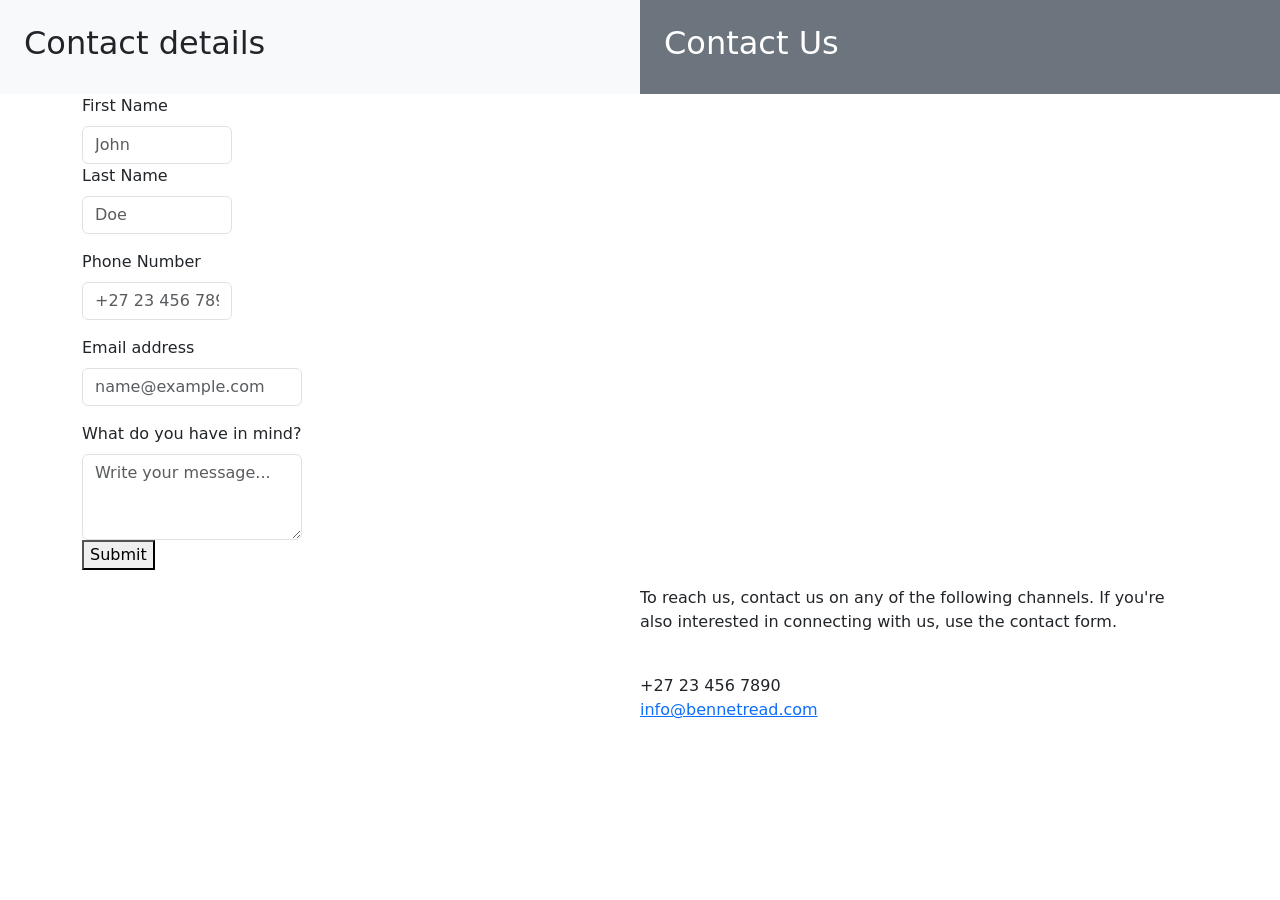
==== Contact Page.html @ 3593bf3d "Added contact details section" ====
<!doctype html>
<html lang="en">

  <head>
    <meta charset="utf-8">
    <meta name="viewport" content="width=device-width, initial-scale=1">
    <title>Bennet Read</title>
    
    <!-- Bootstrap link -->
    <link href="https://cdn.jsdelivr.net/npm/bootstrap@5.3.8/dist/css/bootstrap.min.css" rel="stylesheet" integrity="sha384-sRIl4kxILFvY47J16cr9ZwB07vP4J8+LH7qKQnuqkuIAvNWLzeN8tE5YBujZqJLB" crossorigin="anonymous">
    <link href = "sass-js/scss/styles.scss" rel="stylesheet">
  </head>
<body>

  <!-- Contact details section -->
   <div class="container-fluid">
  <div class="row">
    <!-- Left Section -->
    <div class="col-md-6 bg-light p-4">
      <h2>Contact details</h2>
    </div>
    
    <!-- Right Section -->
    <div class="col-md-6 bg-secondary text-white p-4">
      <h2>Contact Us</h2>
    </div>
  </div>
</div>

<section class="container">
<div class="row" class="mb-3">
  <div class="col">
  <label for="First Name" class="form-label">First Name</label>
  <input  type="text" style="width: 150px;" class="form-control" id="First Name" placeholder="John">
</div>
<div class="mb-3">
  <label for="Last Name" class="form-label">Last Name</label>
  <input type="text" style="width: 150px;" class="form-control" id="Last Name" placeholder="Doe">
</div>
<div class="mb-3">
  <label for="Phone" class="form-label">Phone Number</label>
  <input type="text" style="width: 150px;" class="form-control" id="Phone" placeholder="+27 23 456 7890">
</div>
<div class="mb-3">
  <label for="Email" class="form-label">Email address</label>
  <input type="email" style="width: 220px;" class="form-control" id="Email" placeholder="name@example.com">
</div>
<div class="mb-3">
  <label for="Message" class="form-label">What do you have in mind?</label>
  <textarea style="width: 220px;"class="form-control" id="Message" placeholder="Write your message..." rows="3"></textarea>
  <button color="primary" type="submit">Submit</button>
</div>

<div class="row">
  <div class="col-md-6 offset-md-6">
    <p> To reach us, contact us on any of the following channels. If you're also interested in connecting with us, use the contact form.</p>
    <br>
    <i class="bi bi-telephone-fill"></i> +27 23 456 7890
    <br>
    <i class="bi bi-envelope-fill"></i> <a href="mailto:info@bennetread.com">info@bennetread.com</a>
    <br>
  </div>
</div>
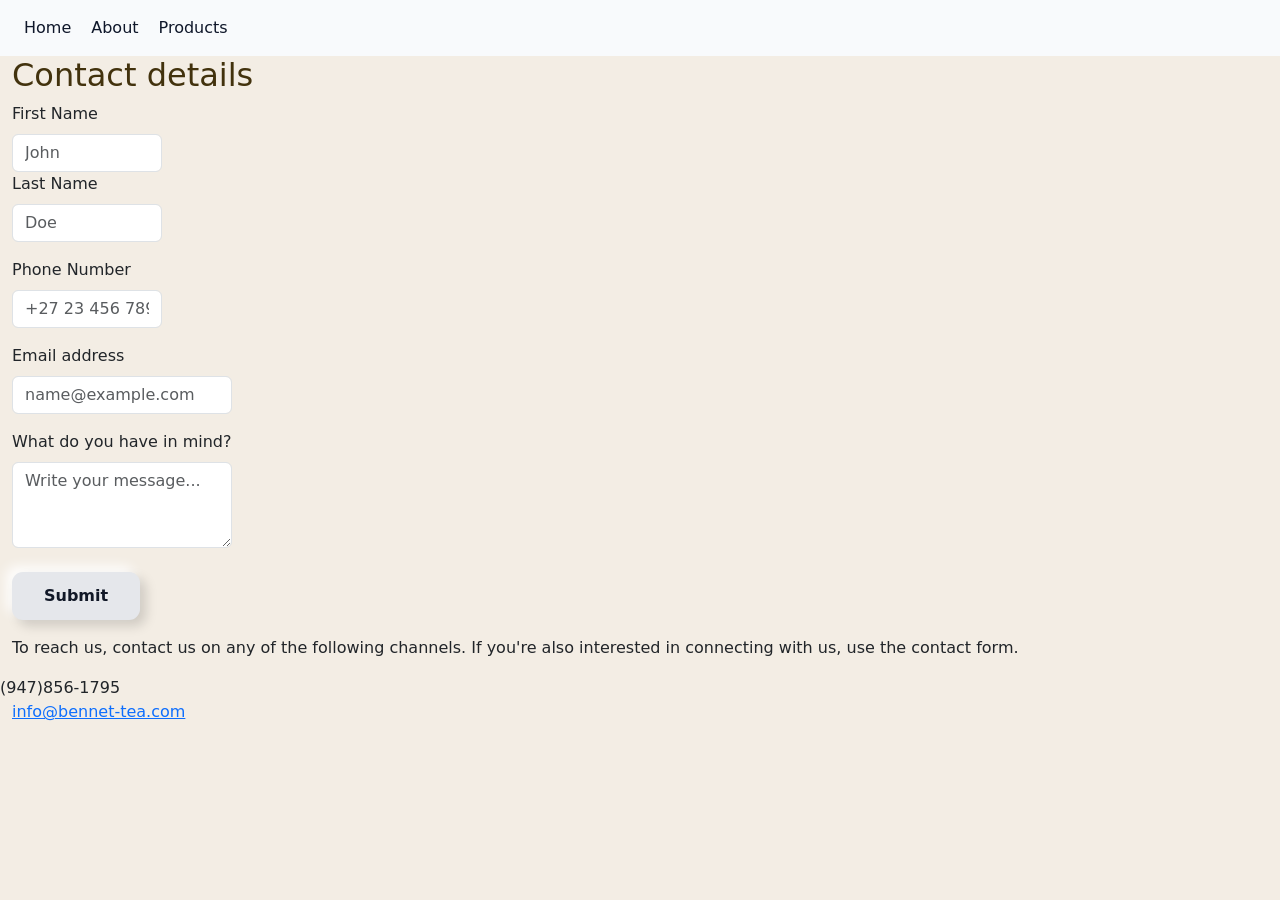
==== commit dba48302: "touch ups on contact page added navbar to contact page ; update styles for buttons" ====
--- a/Contact Page.html
+++ b/Contact Page.html
@@ -8,24 +8,31 @@
     
     <!-- Bootstrap link -->
     <link href="https://cdn.jsdelivr.net/npm/bootstrap@5.3.8/dist/css/bootstrap.min.css" rel="stylesheet" integrity="sha384-sRIl4kxILFvY47J16cr9ZwB07vP4J8+LH7qKQnuqkuIAvNWLzeN8tE5YBujZqJLB" crossorigin="anonymous">
-    <link href = "sass-js/scss/styles.scss" rel="stylesheet">
+    <!-- <link href = "sass-js/scss/styles.scss" rel="stylesheet"> -->
+     <link rel="stylesheet" href="style.css" />
   </head>
 <body>
+  <!-- Navbar -->
+  <nav class="ss-nav">
+      <a href="index.html">Home</a>
+      <a href="#">About</a>                 <!-- Add link in place of # to redirect to the about page -->
+      <a href="#">Products</a>
+    </nav>
 
   <!-- Contact details section -->
    <div class="container-fluid">
   <div class="row">
     <!-- Left Section -->
-    <div class="col-md-6 bg-light p-4">
+    <div class="conctact">
       <h2>Contact details</h2>
     </div>
     
-    <!-- Right Section -->
+    <!-- Right Section
     <div class="col-md-6 bg-secondary text-white p-4">
       <h2>Contact Us</h2>
     </div>
   </div>
-</div>
+</div> -->
 
 <section class="container">
 <div class="row" class="mb-3">
@@ -48,16 +55,15 @@
 <div class="mb-3">
   <label for="Message" class="form-label">What do you have in mind?</label>
   <textarea style="width: 220px;"class="form-control" id="Message" placeholder="Write your message..." rows="3"></textarea>
+  <br/>
   <button color="primary" type="submit">Submit</button>
 </div>
 
-<div class="row">
-  <div class="col-md-6 offset-md-6">
+
     <p> To reach us, contact us on any of the following channels. If you're also interested in connecting with us, use the contact form.</p>
     <br>
-    <i class="bi bi-telephone-fill"></i> +27 23 456 7890
+    <i class="bi bi-telephone-fill"></i> (947)856-1795
     <br>
-    <i class="bi bi-envelope-fill"></i> <a href="mailto:info@bennetread.com">info@bennetread.com</a>
+    <i class="bi bi-envelope-fill"></i> <a href="mailto:info@bennet-tea.com">info@bennet-tea.com</a>
     <br>
-  </div>
-</div>
+  
--- a/style.css
+++ b/style.css
@@ -0,0 +1,159 @@
+.ss-nav a {
+  text-decoration: none;
+  color: #0f172a;
+  font-weight: 500;
+}
+.ss-nav {
+  display: flex;
+  gap: 20px;
+  padding: 16px 24px;
+  background: #f8fafc;
+}
+
+body {
+  background-color: #e5d7c471;
+}
+h1,
+h2,
+h3,
+h4,
+h5,
+h6 {
+  color: #42320d;
+}
+/* ul {                     (Old Navbar css)
+  list-style-type: none;
+  margin: 0;
+  padding: 0;
+  overflow: hidden;
+  border-radius: 5px;
+}
+
+ul li {
+  float: right;
+  padding: 10px;
+}
+
+a {
+  text-decoration: none;
+  color: #4d2d18; 
+}*/
+
+video {
+  width: 100%;
+  max-height: 400px;
+  object-fit: cover;
+}
+.about-banner-image {
+  width: 100%;
+  height: 200px;
+  object-fit: cover;
+  display: block;
+}
+
+.banner-message {
+  background-color: #3d6658;
+  color: #ffffff;
+  text-align: center;
+  padding: 5rem 1.5rem;
+}
+
+.banner-message h3 {
+  margin-bottom: 1rem;
+}
+
+.banner-message p {
+  max-width: 700px;
+  margin: 0 auto;
+}
+/* Desktop styles */
+/* Image Stack */
+.image-stack {
+  position: relative;
+  max-width: 520px;
+  margin: 0 auto;
+}
+
+.main-image {
+  width: 85%;
+  display: block;
+  border-radius: 0px;
+  border: 8px solid #fff;
+  box-shadow: none;
+}
+
+.overlay-image {
+  position: absolute;
+
+  width: 58%;
+
+  right: 35px;
+
+  bottom: -20px;
+
+  border-radius: 0px;
+
+  border: 14px solid #fff;
+
+  box-shadow: none;
+}
+
+/* Space below the images */
+#about-us {
+  padding-bottom: 120px;
+}
+
+/* Mobile styles */
+@media (max-width: 991px) {
+  .image-stack {
+    max-width: 420px;
+  }
+
+  .main-image {
+    width: 100%;
+  }
+
+  .overlay-image {
+    width: 65%;
+
+    right: 15px;
+
+    bottom: -35px;
+  }
+
+  #about-us {
+    padding-bottom: 70px;
+  }
+}
+
+button {
+  padding: 0.75rem 2rem;
+  border-radius: 11px;
+  border: none;
+  background: #e5e7eb;
+  color: #111827;
+  font-weight: 600;
+  box-shadow:
+    6px 6px 12px rgba(0,0,0,0.15),
+    -6px -6px 12px rgba(255,255,255,0.9);
+  cursor: pointer;
+  transition: box-shadow 200ms ease, transform 150ms ease;
+}
+
+button:hover {
+  box-shadow:
+    8px 8px 16px rgba(0,0,0,0.18),
+    -8px -8px 16px rgba(255,255,255,1);
+}
+
+button:active {
+  transform: translateY(1px);
+  box-shadow:
+    inset 4px 4px 8px rgba(0,0,0,0.15),
+    inset -4px -4px 8px rgba(255,255,255,0.9);
+}
+
+button:focus-visible {
+  outline: 2px solid #6366f1;
+  outline-offset: 4px;
+}
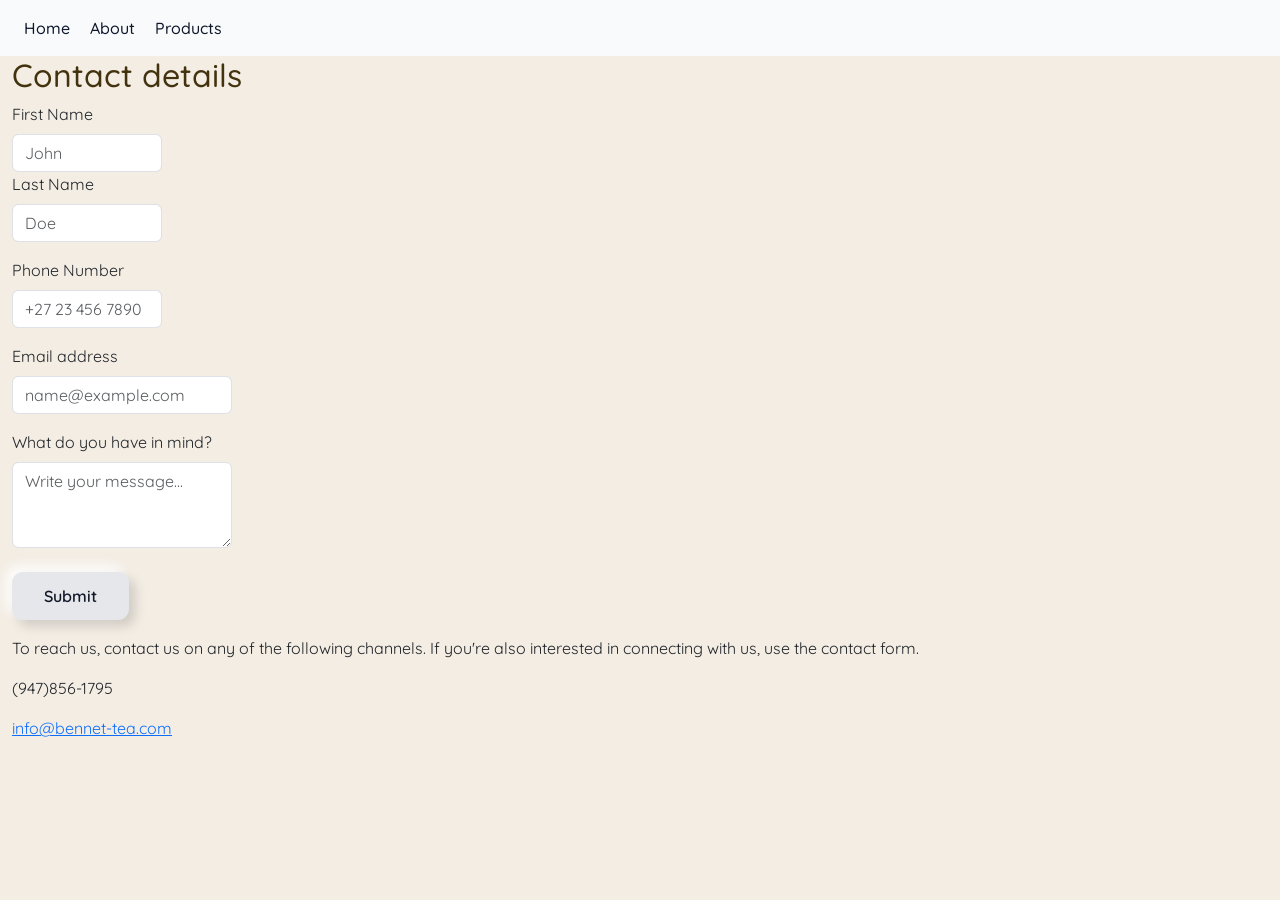
==== commit fcc9efd3: "Upadted the readme file and added google fonts" ====
--- a/Contact Page.html
+++ b/Contact Page.html
@@ -1,69 +1,121 @@
 <!doctype html>
 <html lang="en">
+  <head>
+    <meta charset="utf-8" />
+    <meta name="viewport" content="width=device-width, initial-scale=1" />
+    <title>Bennett Tea: Contact Us</title>
 
-  <head>
-    <meta charset="utf-8">
-    <meta name="viewport" content="width=device-width, initial-scale=1">
-    <title>Bennet Read</title>
-    
     <!-- Bootstrap link -->
-    <link href="https://cdn.jsdelivr.net/npm/bootstrap@5.3.8/dist/css/bootstrap.min.css" rel="stylesheet" integrity="sha384-sRIl4kxILFvY47J16cr9ZwB07vP4J8+LH7qKQnuqkuIAvNWLzeN8tE5YBujZqJLB" crossorigin="anonymous">
+    <link
+      href="https://cdn.jsdelivr.net/npm/bootstrap@5.3.8/dist/css/bootstrap.min.css"
+      rel="stylesheet"
+      integrity="sha384-sRIl4kxILFvY47J16cr9ZwB07vP4J8+LH7qKQnuqkuIAvNWLzeN8tE5YBujZqJLB"
+      crossorigin="anonymous"
+    />
     <!-- <link href = "sass-js/scss/styles.scss" rel="stylesheet"> -->
-     <link rel="stylesheet" href="style.css" />
+    <link rel="stylesheet" href="style.css" />
+    <!-- Google Fonts link -->
+    <link rel="preconnect" href="https://fonts.googleapis.com" />
+    <link rel="preconnect" href="https://fonts.gstatic.com" crossorigin />
+    <link
+      href="https://fonts.googleapis.com/css2?family=Quicksand:wght@300..700&display=swap"
+      rel="stylesheet"
+    />
   </head>
-<body>
-  <!-- Navbar -->
-  <nav class="ss-nav">
+  <body>
+    <!-- Navbar -->
+    <nav class="ss-nav">
       <a href="index.html">Home</a>
-      <a href="#">About</a>                 <!-- Add link in place of # to redirect to the about page -->
-      <a href="#">Products</a>
+      <a href="index.html#about-us">About</a>
+      <a href="#">Products</a
+      ><!-- Add link in place of # to redirect to the about page -->
     </nav>
 
-  <!-- Contact details section -->
-   <div class="container-fluid">
-  <div class="row">
-    <!-- Left Section -->
-    <div class="conctact">
-      <h2>Contact details</h2>
-    </div>
-    
-    <!-- Right Section
+    <!-- Contact details section -->
+    <div class="container-fluid">
+      <div class="row">
+        <!-- Left Section -->
+        <div class="conctact">
+          <h2>Contact details</h2>
+        </div>
+
+        <!-- Right Section
     <div class="col-md-6 bg-secondary text-white p-4">
       <h2>Contact Us</h2>
     </div>
   </div>
 </div> -->
 
-<section class="container">
-<div class="row" class="mb-3">
-  <div class="col">
-  <label for="First Name" class="form-label">First Name</label>
-  <input  type="text" style="width: 150px;" class="form-control" id="First Name" placeholder="John">
-</div>
-<div class="mb-3">
-  <label for="Last Name" class="form-label">Last Name</label>
-  <input type="text" style="width: 150px;" class="form-control" id="Last Name" placeholder="Doe">
-</div>
-<div class="mb-3">
-  <label for="Phone" class="form-label">Phone Number</label>
-  <input type="text" style="width: 150px;" class="form-control" id="Phone" placeholder="+27 23 456 7890">
-</div>
-<div class="mb-3">
-  <label for="Email" class="form-label">Email address</label>
-  <input type="email" style="width: 220px;" class="form-control" id="Email" placeholder="name@example.com">
-</div>
-<div class="mb-3">
-  <label for="Message" class="form-label">What do you have in mind?</label>
-  <textarea style="width: 220px;"class="form-control" id="Message" placeholder="Write your message..." rows="3"></textarea>
-  <br/>
-  <button color="primary" type="submit">Submit</button>
-</div>
+        <section class="container">
+          <div class="row" class="mb-3">
+            <div class="col">
+              <label for="First Name" class="form-label">First Name</label>
+              <input
+                type="text"
+                style="width: 150px"
+                class="form-control"
+                id="First Name"
+                placeholder="John"
+              />
+            </div>
+            <div class="mb-3">
+              <label for="Last Name" class="form-label">Last Name</label>
+              <input
+                type="text"
+                style="width: 150px"
+                class="form-control"
+                id="Last Name"
+                placeholder="Doe"
+              />
+            </div>
+            <div class="mb-3">
+              <label for="Phone" class="form-label">Phone Number</label>
+              <input
+                type="text"
+                style="width: 150px"
+                class="form-control"
+                id="Phone"
+                placeholder="+27 23 456 7890"
+              />
+            </div>
+            <div class="mb-3">
+              <label for="Email" class="form-label">Email address</label>
+              <input
+                type="email"
+                style="width: 220px"
+                class="form-control"
+                id="Email"
+                placeholder="name@example.com"
+              />
+            </div>
+            <div class="mb-3">
+              <label for="Message" class="form-label"
+                >What do you have in mind?</label
+              >
+              <textarea
+                style="width: 220px"
+                class="form-control"
+                id="Message"
+                placeholder="Write your message..."
+                rows="3"
+              ></textarea>
+              <br />
+              <button color="primary" type="submit">Submit</button>
+            </div>
 
-
-    <p> To reach us, contact us on any of the following channels. If you're also interested in connecting with us, use the contact form.</p>
-    <br>
-    <i class="bi bi-telephone-fill"></i> (947)856-1795
-    <br>
-    <i class="bi bi-envelope-fill"></i> <a href="mailto:info@bennet-tea.com">info@bennet-tea.com</a>
-    <br>
-  
+            <p>
+              To reach us, contact us on any of the following channels. If
+              you're also interested in connecting with us, use the contact
+              form.
+            </p>
+            <br />
+            <p>(947)856-1795</p>
+            <br />
+            <i class="bi bi-envelope-fill"></i>
+            <a href="mailto:info@bennet-tea.com">info@bennet-tea.com</a> <br />
+          </div>
+        </section>
+      </div>
+    </div>
+  </body>
+</html>
--- a/style.css
+++ b/style.css
@@ -10,8 +10,13 @@
   background: #f8fafc;
 }
 
+html {
+  scroll-behavior: smooth;
+}
+
 body {
   background-color: #e5d7c471;
+  font-family: "Quicksand", sans-serif;
 }
 h1,
 h2,
@@ -134,23 +139,25 @@
   color: #111827;
   font-weight: 600;
   box-shadow:
-    6px 6px 12px rgba(0,0,0,0.15),
-    -6px -6px 12px rgba(255,255,255,0.9);
+    6px 6px 12px rgba(0, 0, 0, 0.15),
+    -6px -6px 12px rgba(255, 255, 255, 0.9);
   cursor: pointer;
-  transition: box-shadow 200ms ease, transform 150ms ease;
+  transition:
+    box-shadow 200ms ease,
+    transform 150ms ease;
 }
 
 button:hover {
   box-shadow:
-    8px 8px 16px rgba(0,0,0,0.18),
-    -8px -8px 16px rgba(255,255,255,1);
+    8px 8px 16px rgba(0, 0, 0, 0.18),
+    -8px -8px 16px rgba(255, 255, 255, 1);
 }
 
 button:active {
   transform: translateY(1px);
   box-shadow:
-    inset 4px 4px 8px rgba(0,0,0,0.15),
-    inset -4px -4px 8px rgba(255,255,255,0.9);
+    inset 4px 4px 8px rgba(0, 0, 0, 0.15),
+    inset -4px -4px 8px rgba(255, 255, 255, 0.9);
 }
 
 button:focus-visible {
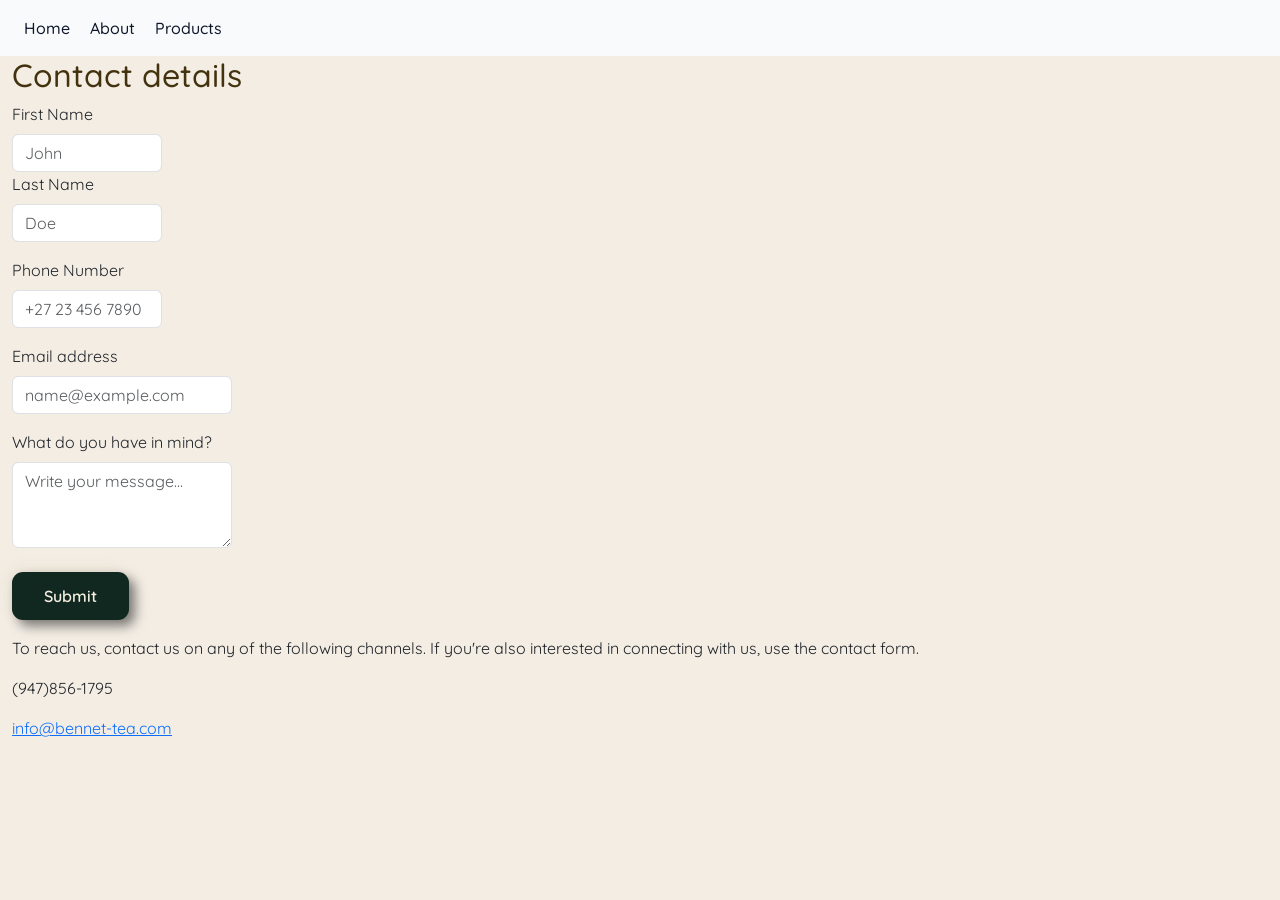
==== commit ba2d25af: "removed commented out code and un-used files to improve loading times" ====
--- a/Contact Page.html
+++ b/Contact Page.html
@@ -27,8 +27,7 @@
     <nav class="ss-nav">
       <a href="index.html">Home</a>
       <a href="index.html#about-us">About</a>
-      <a href="#">Products</a
-      ><!-- Add link in place of # to redirect to the about page -->
+      <a href="products.html">Products</a>
     </nav>
 
     <!-- Contact details section -->
@@ -38,13 +37,6 @@
         <div class="conctact">
           <h2>Contact details</h2>
         </div>
-
-        <!-- Right Section
-    <div class="col-md-6 bg-secondary text-white p-4">
-      <h2>Contact Us</h2>
-    </div>
-  </div>
-</div> -->
 
         <section class="container">
           <div class="row" class="mb-3">
--- a/style.css
+++ b/style.css
@@ -130,37 +130,38 @@
     padding-bottom: 70px;
   }
 }
-
 button {
   padding: 0.75rem 2rem;
   border-radius: 11px;
   border: none;
-  background: #e5e7eb;
-  color: #111827;
+  background: #102820;
+  color: #f5efe0;
   font-weight: 600;
   box-shadow:
-    6px 6px 12px rgba(0, 0, 0, 0.15),
-    -6px -6px 12px rgba(255, 255, 255, 0.9);
+    6px 6px 12px rgba(0, 0, 0, 0.5),
+    -6px -6px 12px rgba(202, 186, 156, 0.12);
   cursor: pointer;
   transition:
     box-shadow 200ms ease,
-    transform 150ms ease;
+    transform 150ms ease,
+    background 200ms ease;
 }
 
 button:hover {
+  background: #163a2c; /* slightly lighter green */
   box-shadow:
-    8px 8px 16px rgba(0, 0, 0, 0.18),
-    -8px -8px 16px rgba(255, 255, 255, 1);
+    8px 8px 18px rgba(0, 0, 0, 0.55),
+    -8px -8px 18px rgba(202, 186, 156, 0.2);
 }
 
 button:active {
   transform: translateY(1px);
   box-shadow:
-    inset 4px 4px 8px rgba(0, 0, 0, 0.15),
-    inset -4px -4px 8px rgba(255, 255, 255, 0.9);
+    inset 4px 4px 8px rgba(0, 0, 0, 0.5),
+    inset -4px -4px 8px rgba(202, 186, 156, 0.15);
 }
 
 button:focus-visible {
-  outline: 2px solid #6366f1;
+  outline: 2px solid #caba9c;
   outline-offset: 4px;
 }
